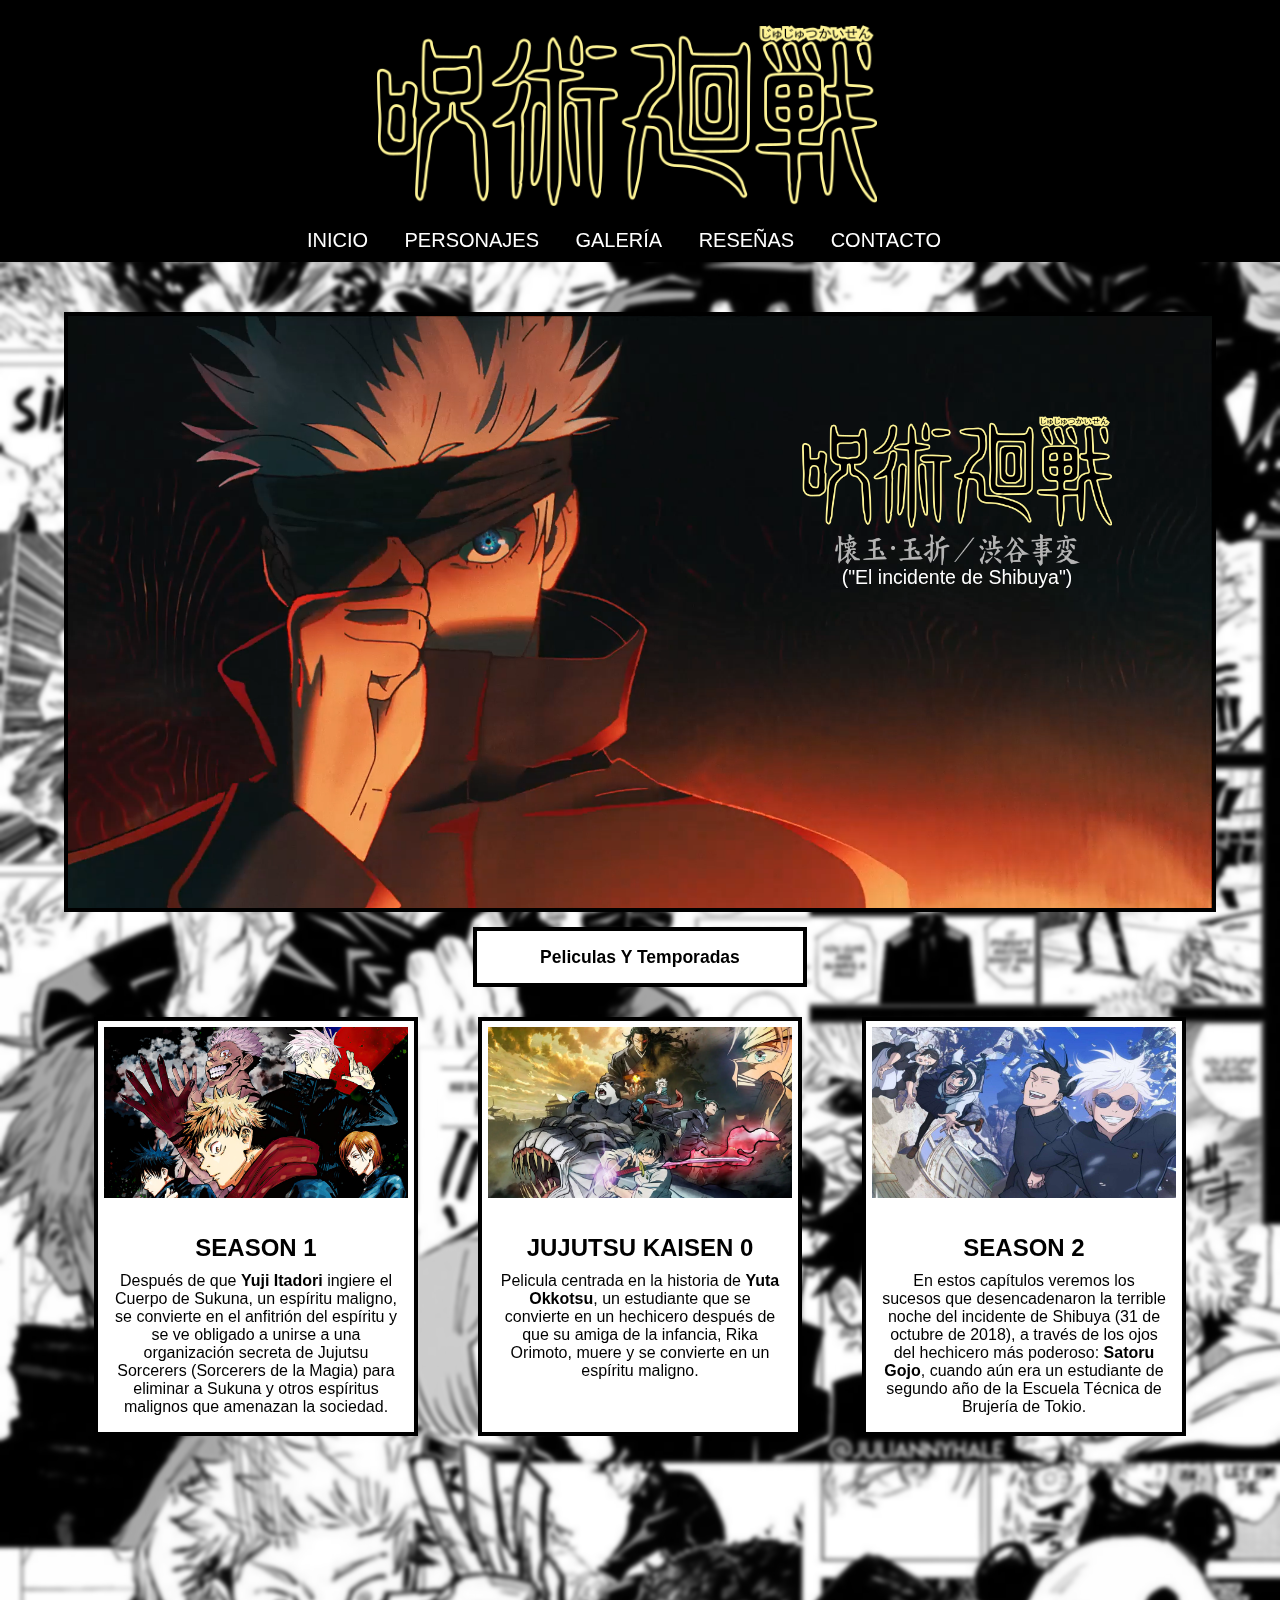
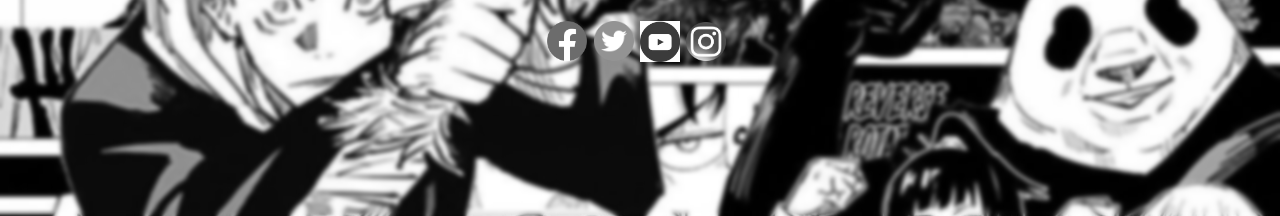
==== index.html @ aa8a6ae7 "Sume Pagina web de JJK" ====
<!DOCTYPE html>
<html lang="es">
<head>
    <meta charset="UTF-8">
    <meta http-equiv="X-UA-Compatible" content="IE=edge">
    <meta name="viewport" content="width=device-width, initial-scale=1.0">

    <link rel="preconnect" href="https://fonts.googleapis.com">
<link rel="preconnect" href="https://fonts.gstatic.com" crossorigin>
<link href="https://fonts.googleapis.com/css2?family=Alegreya:ital,wght@0,400..900;1,400..900&display=swap" rel="stylesheet">
    
    <link rel="stylesheet" href="https://cdnjs.cloudflare.com/ajax/libs/font-awesome/4.7.0/css/font-awesome.min.css">
    <link rel="stylesheet" href="css/estilos.css">
    <title>Producción en clase: Pixar</title>
</head>
<body>
    <header>
        <div>
            <img id="logo" src="images/logoindex1.png" alt="Jujutsu Kaisen Pixar">
        </div>
        <a href="javascript:void(0);" class="icon" onclick="myFunction()"><i class="fa fa-bars"></i></a>
        <nav id="menu_bar" class="">
            <ul>
                <li><a href="index.html">Inicio</a></li>
                <li><a href="personajes.html">Personajes</a></li>
                <li><a href="galeria.html">Galería</a></li>
                <li><a href="resenas.html">Reseñas</a></li>
                <li><a href="contacto.html">Contacto</a></li>
            </ul>
        </nav>
    </header>
    <section>
        <article class="principal">
            <div>
                <img src="images/logoindex.png" alt="Jujutsu Kaisen logo">
                <h2>("El incidente de Shibuya")</h2>
            </div>
            </article>
        <article class="titulo">

            <div>
                <h3>Peliculas Y Temporadas</h3>
            </div>

        </article>  

        <article class="secundario">


            <div>
                <a href="#">
                    <img src="images/season1.jpg" alt="">
                    <h4>Season 1</h4>
                    <p>Después de que <strong>Yuji Itadori</strong> ingiere el Cuerpo de Sukuna, un espíritu maligno, se convierte en el anfitrión del espíritu y se ve obligado a unirse a una organización secreta de Jujutsu Sorcerers (Sorcerers de la Magia) para eliminar a Sukuna y otros espíritus malignos que amenazan la sociedad.</p>
                </a>
            </div>
            <div>
                <a href="#">
                    <img src="images/Jujutsu-Kaisen-0.webp" alt="">
                    <h4>Jujutsu Kaisen 0</h4>
                    <p>Pelicula centrada en la historia de <strong>Yuta Okkotsu</strong>, un estudiante que se convierte en un hechicero después de que su amiga de la infancia, Rika Orimoto, muere y se convierte en un espíritu maligno.</p>
                </a>
            </div>
            <div>
                <a href="#">
                    <img src="images/season2.jpg" alt="">
                    <h4>Season 2</h4>
                    <p>En estos capítulos veremos los sucesos que desencadenaron la terrible noche del incidente de Shibuya (31 de octubre de 2018), a través de los ojos del hechicero más poderoso: <strong>Satoru Gojo</strong>, cuando aún era un estudiante de segundo año de la Escuela Técnica de Brujería de Tokio.</p>
                </a>
            </div>

        
        </article>
    </section>
    <footer>
        <img src="images/redes/facebook.png" alt="Facebook">
        <img src="images/redes/twitter.png" alt="Twitter">
        <img src="images/redes/youtube.png" alt="Youtube">
        <img src="images/redes/instagram.png" alt="Instagram">
    </footer>
    <script type="text/javascript">
        function myFunction() {
          var x = document.getElementById("menu_bar");
          if (x.className === "") {
            x.className += " responsive";
          } else {
            x.className = "";
          }
        }
    </script>
</body>
</html>
---- css/estilos.css ----
* {
	padding: 0px;
	margin: 0px;
	box-sizing: border-box;
	font-family: Arial, Helvetica, sans-serif;

}
  
body{
	background-image: url(../images/wallpaperbackground.jpg);
	background-repeat: no-repeat;
	background-size: cover;
	backdrop-filter:blur(2px);
	background-color:white;
	
}

header img{
	padding-right:5%;
	width:100% ;
}
header{
	background-color: #000000;
	padding-top: 25px;
	padding-bottom: 10px;
	width: 100%;
	display: flex;
	flex-wrap: wrap;
	flex-direction: column;
	justify-content:center;
	align-items: center;
}

nav ul{
	margin-top: 3%;
}
nav ul li{
	display: inline-block;
}
nav ul li a{

	color:white;
	text-decoration-color: antiquewhite;
	font-size: 20px;
	padding-right: 2rem;
	text-transform: uppercase;
}
nav ul li a:hover{
	text-decoration: underline;
	
}
a{
	text-decoration:none;
	color: #000000;
}
.icon { display: none; }
section{
	max-width: 1300px;
	width: 90%;
	margin-left: auto;
	margin-right: auto;
}
.principal{
	margin-top: 50px;
	width: 100%;
	height:600px;
	background-image: url(../images/gojofondo.png);
	background-size:cover;
	background-repeat:no-repeat;
	display: flex;
	flex-direction: column;
	justify-content:start;
	align-items:end;
	color: white;
	font-size: small;
	border: solid 4px black;
	background-color: white;
}
.principal div{
	margin: 100px;
	display: flex;
	align-items: center;
	flex-direction: column;
}
.principal div h2{
	font-weight:100;
}

.principal div img{
	height: 150px;
}

.secundario{
	display: flex;
}
.titulo{
	display: flex;
	justify-content: center;
}
.titulo div{
	border: solid 4px black;
	background-color: white;
	font-size: 15px;
	margin-top: 15PX;
	display: flex;
	font-weight: bold;
	width: 29%;
	height: 60px;
	justify-content:center;
	align-items:center;
}

.hechicerosymaldiciones{
	display: flex;
	justify-content:center;
	align-items:center;
}

.hechicerosymaldiciones div{
	border: solid 2px black;
	background-color: white;
	font-size: 15px;
	margin-top: 15PX;
	display: flex;
	font-weight: bold;
	width: 290px;
	height: 40px;
	justify-content:center;
	align-items:center;
}

.secundariogaleria .example-image{
	border: solid 2px black;
	margin-top: 20px;
	width: 250px;
	height: 250px;
}

.secundariogaleria .example-image-link p{
	font-weight: 700;
	border: solid 2px black;
	background-color: white;
	width: 250px;
	display: flex;
	justify-content: center;
	align-items: center;
	padding: 5px;
}
.secundario div p{
	padding: 10px;

}
.secundario div#galeria{
	display: flex;
}

.secundario div{
	border: solid 4px black;
	background-color: white;
	width: 100%;
	padding: 6px;
	margin: 30px;
	text-align: center;
	transition: 0.5s;
}
.secundario div:hover{
	transform: scale(1.1);
	transition: 0.5s;

}

.secundariogaleria {
	display: flex;
	justify-content: space-between;
	align-content: space-between;
	flex-wrap: wrap;
	width: 100%;
	padding: 6px;
	margin: 20px;
}


.secundario div a img{
	width: 100%;
	margin-bottom: 2rem;
}
h4{
	font-size: 1.5rem;
	text-transform: uppercase;
}
footer{
	display: flex;
	justify-content: center;
	align-items: center;
	height: 350px;
}
footer img{
	-webkit-filter:grayscale(100%);
    filter: grayscale(100%);
	max-width: 2.5rem;
	width: 100%;
	height: auto;
	margin-right: .5%;
}

@media (max-width: 720px) { 
header{
	align-items: center;
	justify-content: center;
	flex-wrap: wrap;
	background-color: #000000;
	position:sticky;
	top: 0;
	z-index: 1;
}
header div, header a {
	flex: 1 0 50%;
}
header nav {
	flex-basis: 100%;
}
.icon {
	display: block;
	padding-right: 0.6rem;
	text-align: right;
}

nav ul {
	display: none;
}
nav.responsive ul {
	display: block;
}
nav.responsive ul li {
	display: block;
	text-align: center;
	padding: 0.5rem;
}
nav.responsive ul li a {
	padding-right: 0;
}
section{
	max-width: 480px;
	width: 100%;
	margin-left: auto;
	margin-right: auto;
}
.principal{
	height: 250px;
}
.secundario{
	margin-top: 1%;
	display: block;
}
.secundario div{
	margin-right: auto;
	margin-left: auto;
	width: 90%;
}
.secundariogaleria{
	display: flex;
	justify-content: center;
}
.secundario div a img{
	margin-bottom: 1rem;
}
h2{
	font-size: 1rem;
}
h4{
	font-size: 1rem;
}
footer{
	height: 80px;
	justify-content: space-evenly;
}
footer img{
	max-width: 3rem;
}
}
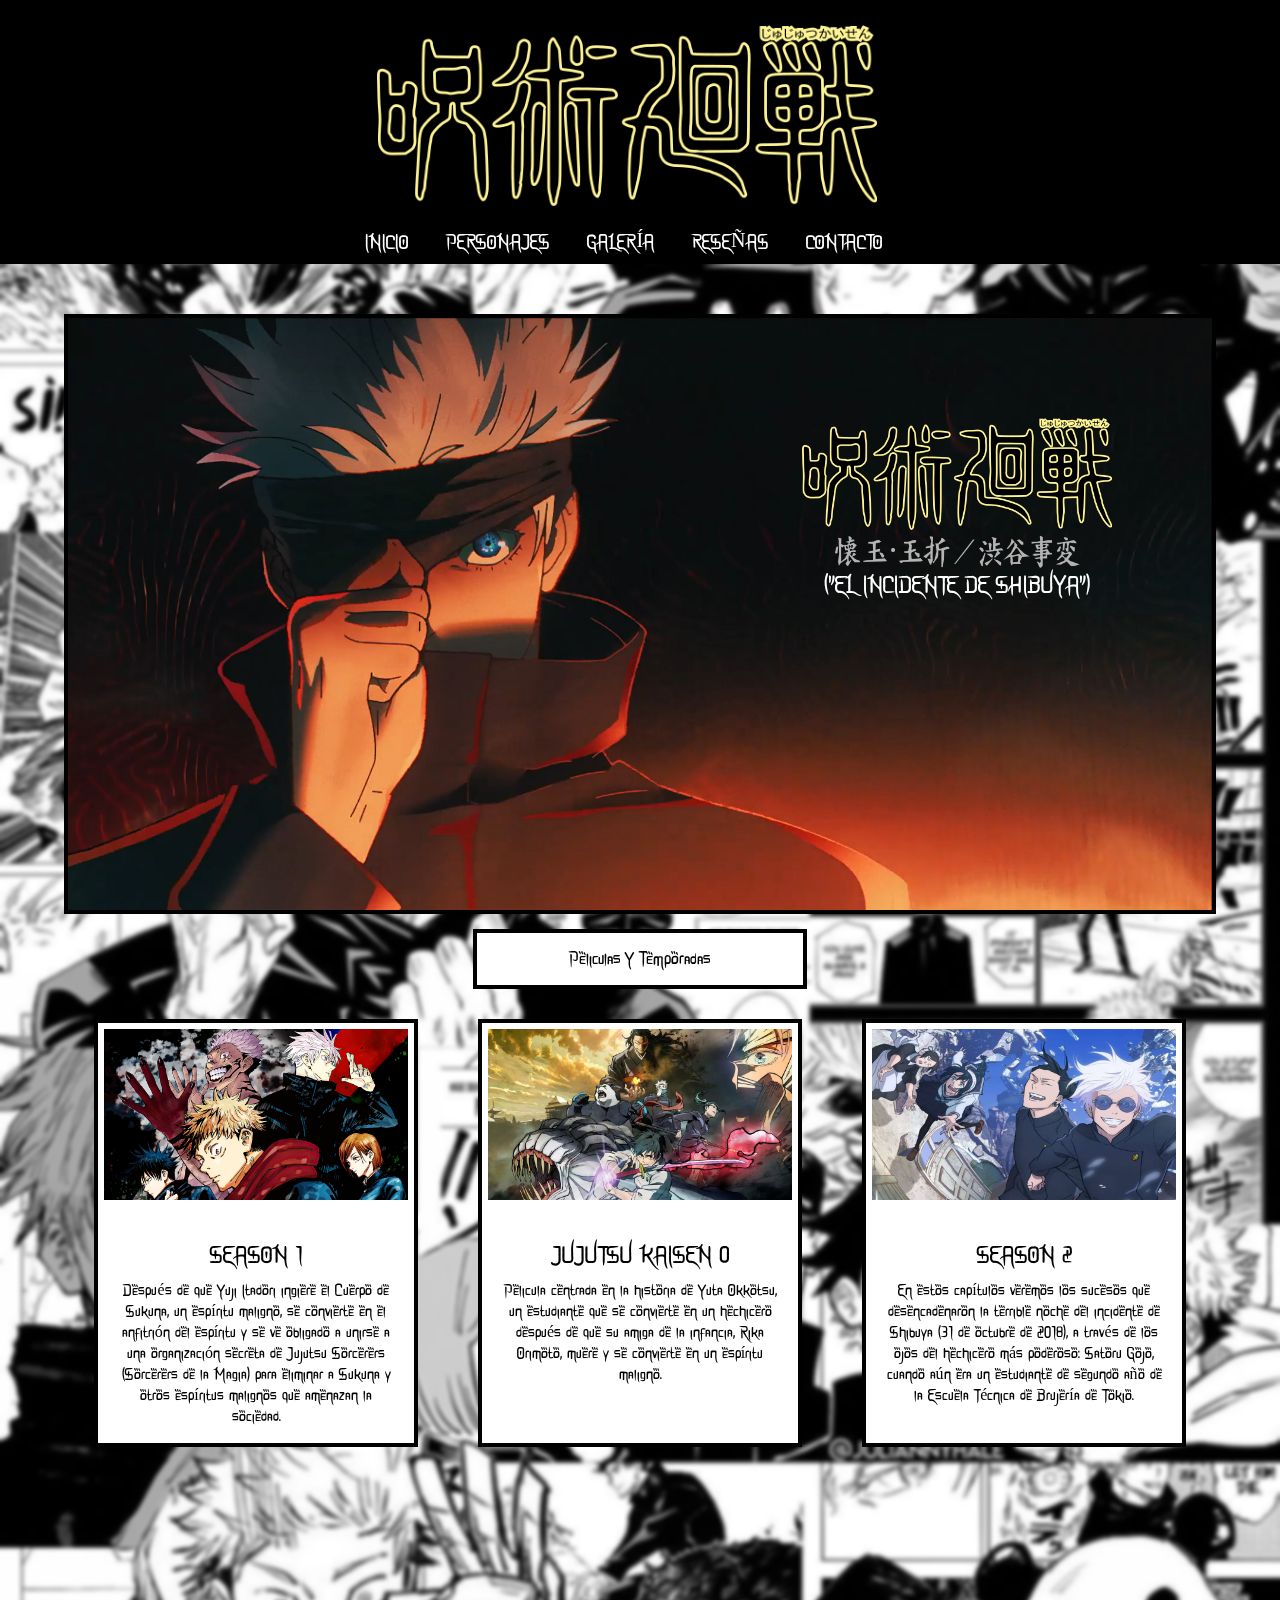
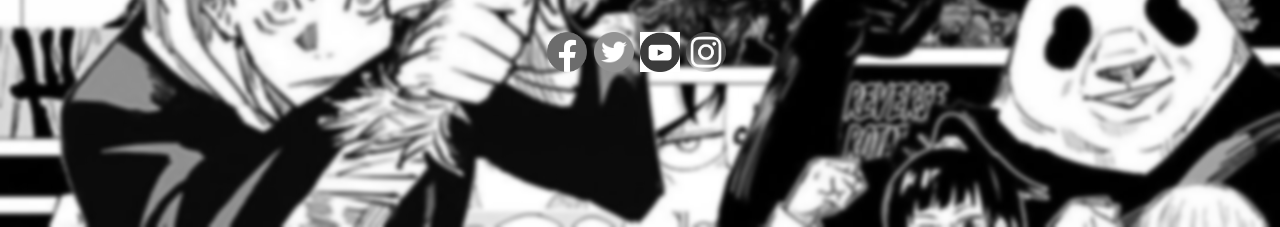
==== commit 85e92bfa: "Se agregan cosas nuevas" ====
--- a/index.html
+++ b/index.html
@@ -4,16 +4,13 @@
     <meta charset="UTF-8">
     <meta http-equiv="X-UA-Compatible" content="IE=edge">
     <meta name="viewport" content="width=device-width, initial-scale=1.0">
-
-    <link rel="preconnect" href="https://fonts.googleapis.com">
-<link rel="preconnect" href="https://fonts.gstatic.com" crossorigin>
-<link href="https://fonts.googleapis.com/css2?family=Alegreya:ital,wght@0,400..900;1,400..900&display=swap" rel="stylesheet">
-    
     <link rel="stylesheet" href="https://cdnjs.cloudflare.com/ajax/libs/font-awesome/4.7.0/css/font-awesome.min.css">
     <link rel="stylesheet" href="css/estilos.css">
     <title>Producción en clase: Pixar</title>
 </head>
 <body>
+
+    
     <header>
         <div>
             <img id="logo" src="images/logoindex1.png" alt="Jujutsu Kaisen Pixar">
@@ -29,6 +26,8 @@
             </ul>
         </nav>
     </header>
+
+
     <section>
         <article class="principal">
             <div>
@@ -48,23 +47,23 @@
 
 
             <div>
-                <a href="#">
+                <a href="season1.html">
                     <img src="images/season1.jpg" alt="">
-                    <h4>Season 1</h4>
+                    <h2>Season 1</h2>
                     <p>Después de que <strong>Yuji Itadori</strong> ingiere el Cuerpo de Sukuna, un espíritu maligno, se convierte en el anfitrión del espíritu y se ve obligado a unirse a una organización secreta de Jujutsu Sorcerers (Sorcerers de la Magia) para eliminar a Sukuna y otros espíritus malignos que amenazan la sociedad.</p>
                 </a>
             </div>
             <div>
                 <a href="#">
                     <img src="images/Jujutsu-Kaisen-0.webp" alt="">
-                    <h4>Jujutsu Kaisen 0</h4>
+                    <h2>Jujutsu Kaisen 0</h2>
                     <p>Pelicula centrada en la historia de <strong>Yuta Okkotsu</strong>, un estudiante que se convierte en un hechicero después de que su amiga de la infancia, Rika Orimoto, muere y se convierte en un espíritu maligno.</p>
                 </a>
             </div>
             <div>
                 <a href="#">
                     <img src="images/season2.jpg" alt="">
-                    <h4>Season 2</h4>
+                    <h2>Season 2</h2>
                     <p>En estos capítulos veremos los sucesos que desencadenaron la terrible noche del incidente de Shibuya (31 de octubre de 2018), a través de los ojos del hechicero más poderoso: <strong>Satoru Gojo</strong>, cuando aún era un estudiante de segundo año de la Escuela Técnica de Brujería de Tokio.</p>
                 </a>
             </div>
--- a/css/estilos.css
+++ b/css/estilos.css
@@ -1,9 +1,15 @@
+@font-face{
+	font-family: 'jujutsu-kaisen';
+	src: url(/Fuentes/jujutsu-kaisen/jujutsu-kaisen/Jujutsu\ Kaisen.ttf);
+	font-weight:400;
+	font-style: normal;
+}
 * {
 	padding: 0px;
 	margin: 0px;
 	box-sizing: border-box;
-	font-family: Arial, Helvetica, sans-serif;
-
+	font-family: 'jujutsu-kaisen';
+	font-weight: 400;
 }
   
 body{
@@ -60,6 +66,97 @@
 	margin-left: auto;
 	margin-right: auto;
 }
+
+.Pseason1{
+	display: flex;
+	backdrop-filter: blur(10px);
+}
+
+.Pseason1 div{ 
+	margin-top: 50px;
+	width: 100%;
+	height:600px;
+	background-image: url(../images/season1.1.jpg);
+	background-size:cover;
+	background-repeat:no-repeat;
+	display: flex;	
+	justify-content:center;
+	align-items:center;
+	color: white;
+	font-size: small;
+	border: solid 4px black;
+	background-color: white;
+}
+
+.Pseason1 div H2{ 
+	font-weight: 900;
+	font-size: 100px;
+	-webkit-text-stroke: 1px yellow;
+  	color:black;
+}
+
+.Sseason1{
+	display: inline-flex;
+}
+
+.Sseason1 div{
+	flex-direction: column;
+	display: flex;
+	margin-top: 20px;
+	background-color:white;
+	width: 17%;
+	height: 17%;
+	border: solid black 3px;
+	justify-content: center;
+	align-items: center
+
+}
+.Sseason1 img {
+	width: 100%;
+	height: 100%;
+}
+.Sseason1 div#resumen{
+
+	display: flex;
+	background-size: cover;
+	padding: 10px;
+	margin-left: 10px;
+	width: 105%;
+	height: 110%;
+	justify-content: center;
+	align-items: center;
+	
+	border: solid black 2px;
+}
+.video{
+	margin-top: 20px;
+	width: 100%;
+	display:inline-flex;
+	flex-direction: row-reverse;
+	align-items: start;
+
+}
+
+
+.Opening{
+	display: flex;
+	margin-left: 10px;
+	background-color: white;
+	width: 17%;
+	height: 17%;
+	border: solid black 3px;
+	justify-content: center;
+	align-items: center;
+	flex-direction: column;
+}
+
+.Opening img{
+	width: 100%;
+	height: 100%;
+}
+
+
+
 .principal{
 	margin-top: 50px;
 	width: 100%;
@@ -76,6 +173,8 @@
 	border: solid 4px black;
 	background-color: white;
 }
+
+
 .principal div{
 	margin: 100px;
 	display: flex;
@@ -184,7 +283,7 @@
 	width: 100%;
 	margin-bottom: 2rem;
 }
-h4{
+h2{
 	font-size: 1.5rem;
 	text-transform: uppercase;
 }
@@ -225,6 +324,11 @@
 	text-align: right;
 }
 
+.titulo div{
+	width: 350px;
+	height: 60px;
+}
+
 nav ul {
 	display: none;
 }
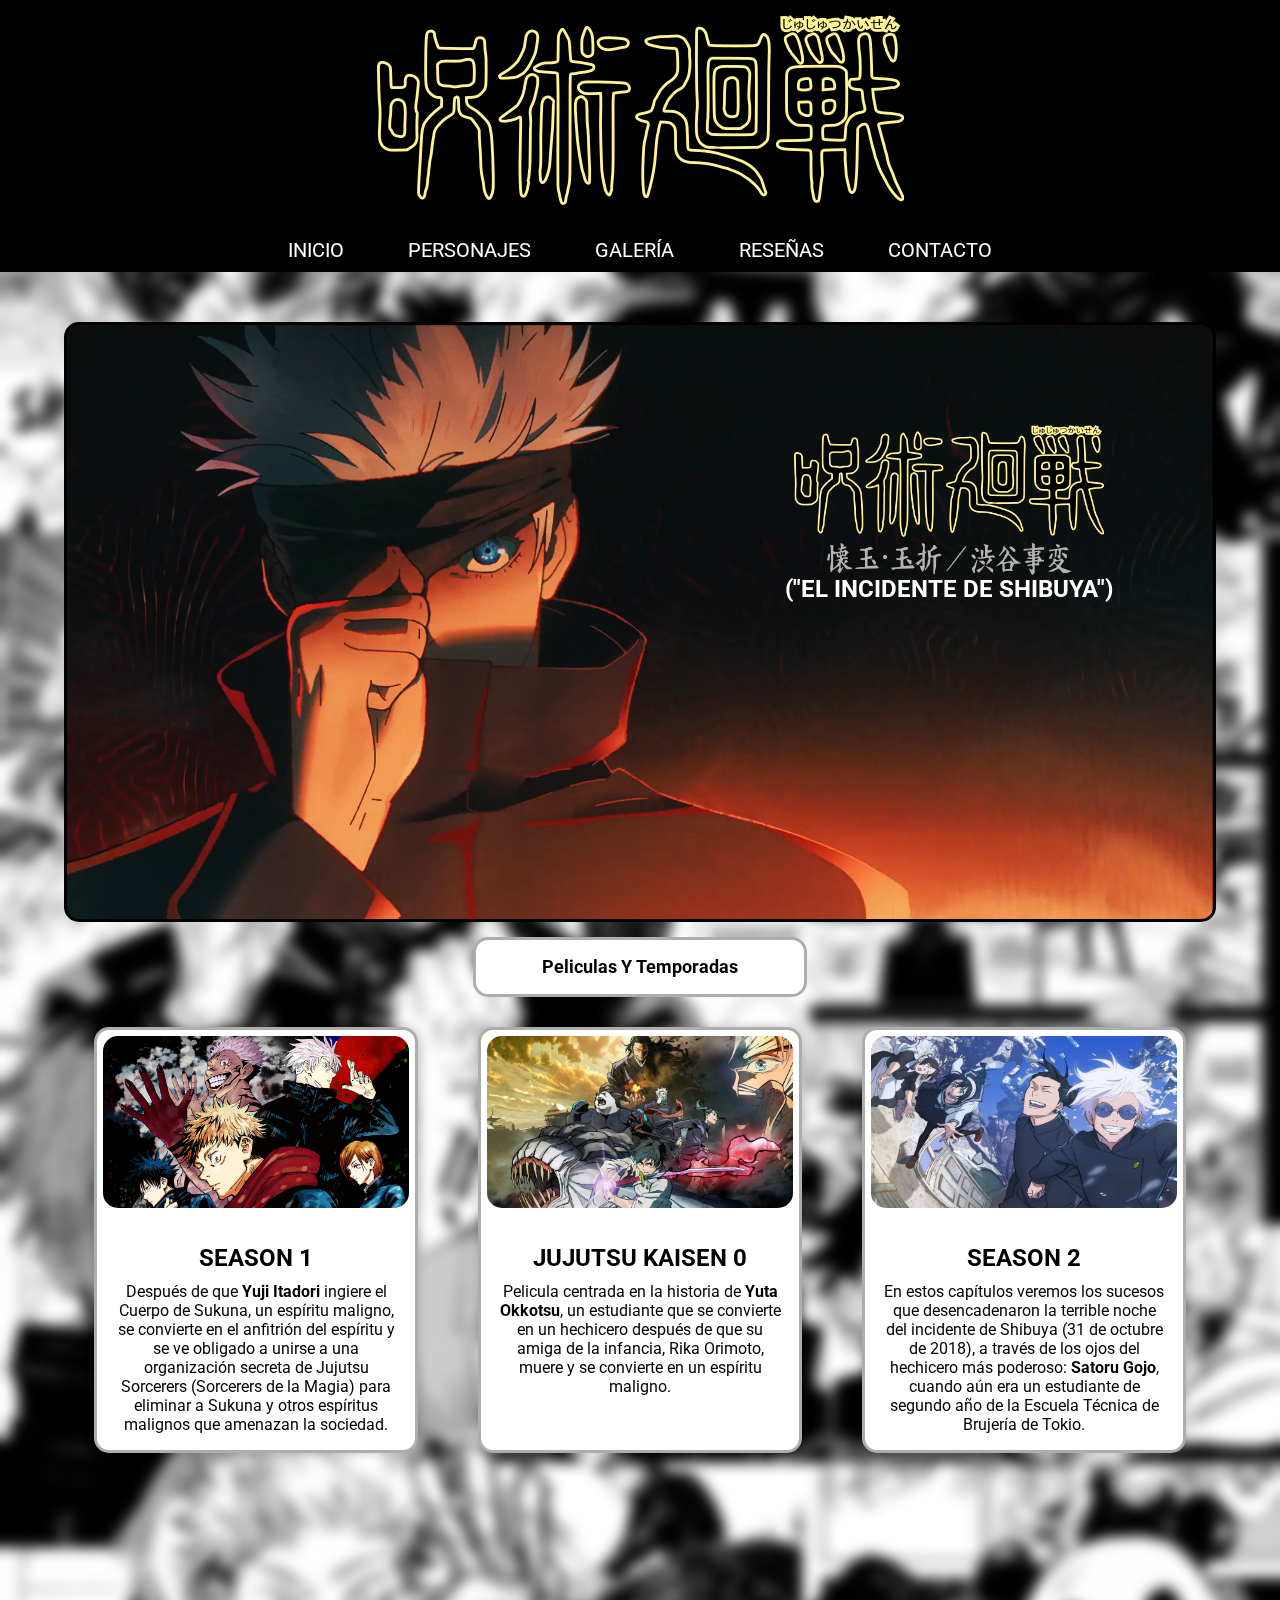
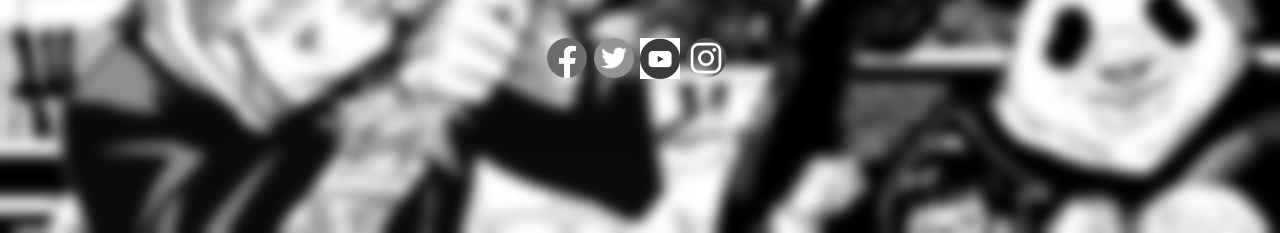
==== commit c09f9ec9: "Merge e869ba953f35714ec6ba5a6e57d9fb440095c78a into d69c12b37f7acedc17c3328b6998a5690b65455d" ====
--- a/index.html
+++ b/index.html
@@ -6,11 +6,12 @@
     <meta name="viewport" content="width=device-width, initial-scale=1.0">
     <link rel="stylesheet" href="https://cdnjs.cloudflare.com/ajax/libs/font-awesome/4.7.0/css/font-awesome.min.css">
     <link rel="stylesheet" href="css/estilos.css">
-    <title>Producción en clase: Pixar</title>
+    <link rel="preconnect" href="https://fonts.googleapis.com">
+    <link rel="preconnect" href="https://fonts.gstatic.com" crossorigin>
+    <link href="https://fonts.googleapis.com/css2?family=Roboto:wght@100;700&display=swap" rel="stylesheet">
+    <title>JUJUTSU KAISEN WEB</title>
 </head>
 <body>
-
-    
     <header>
         <div>
             <img id="logo" src="images/logoindex1.png" alt="Jujutsu Kaisen Pixar">
@@ -27,14 +28,13 @@
         </nav>
     </header>
 
-
     <section>
         <article class="principal">
             <div>
                 <img src="images/logoindex.png" alt="Jujutsu Kaisen logo">
                 <h2>("El incidente de Shibuya")</h2>
-            </div>
-            </article>
+            </div>    
+        </article>
         <article class="titulo">
 
             <div>
@@ -44,7 +44,6 @@
         </article>  
 
         <article class="secundario">
-
 
             <div>
                 <a href="season1.html">
--- a/css/estilos.css
+++ b/css/estilos.css
@@ -1,44 +1,36 @@
-@font-face{
-	font-family: 'jujutsu-kaisen';
-	src: url(/Fuentes/jujutsu-kaisen/jujutsu-kaisen/Jujutsu\ Kaisen.ttf);
-	font-weight:400;
-	font-style: normal;
-}
+
 * {
 	padding: 0px;
 	margin: 0px;
 	box-sizing: border-box;
-	font-family: 'jujutsu-kaisen';
-	font-weight: 400;
+	font-family: "Roboto", sans-serif;
 }
   
 body{
 	background-image: url(../images/wallpaperbackground.jpg);
 	background-repeat: no-repeat;
 	background-size: cover;
-	backdrop-filter:blur(2px);
+	backdrop-filter:blur(7px);
 	background-color:white;
 	
 }
 
-header img{
-	padding-right:5%;
-	width:100% ;
-}
 header{
 	background-color: #000000;
-	padding-top: 25px;
-	padding-bottom: 10px;
+	padding-top: 15px;
 	width: 100%;
 	display: flex;
 	flex-wrap: wrap;
 	flex-direction: column;
-	justify-content:center;
 	align-items: center;
 }
 
 nav ul{
-	margin-top: 3%;
+	margin-top: 10px;
+	width: 60vw;
+	display: flex;
+	justify-content: space-around;
+	margin-bottom: 10px;
 }
 nav ul li{
 	display: inline-block;
@@ -48,18 +40,18 @@
 	color:white;
 	text-decoration-color: antiquewhite;
 	font-size: 20px;
-	padding-right: 2rem;
 	text-transform: uppercase;
 }
 nav ul li a:hover{
-	text-decoration: underline;
+	font-weight: 700;
+	color: yellow;
 	
 }
 a{
 	text-decoration:none;
 	color: #000000;
 }
-.icon { display: none; }
+.header__icon { display: none; }
 section{
 	max-width: 1300px;
 	width: 90%;
@@ -76,19 +68,26 @@
 	margin-top: 50px;
 	width: 100%;
 	height:600px;
-	background-image: url(../images/season1.1.jpg);
-	background-size:cover;
-	background-repeat:no-repeat;
 	display: flex;	
 	justify-content:center;
 	align-items:center;
 	color: white;
 	font-size: small;
-	border: solid 4px black;
-	background-color: white;
-}
+	border: solid 3px black;
+	background-color: white;
+	background-image: url(../images/season1.jpg);
+	background-size:cover;
+	background-repeat:no-repeat;
+}
+
 
 .Pseason1 div H2{ 
+	display: flex;
+	backdrop-filter:blur(3px);
+	align-items: center;
+	justify-content: center;
+	width: 100%;
+	height: 100%;
 	font-weight: 900;
 	font-size: 100px;
 	-webkit-text-stroke: 1px yellow;
@@ -99,44 +98,73 @@
 	display: inline-flex;
 }
 
-.Sseason1 div{
-	flex-direction: column;
-	display: flex;
-	margin-top: 20px;
-	background-color:white;
-	width: 17%;
-	height: 17%;
-	border: solid black 3px;
-	justify-content: center;
-	align-items: center
-
-}
+.Sseason1 div h3{
+	margin-top: 10px;
+	border-radius: 15px;
+	border: solid rgb(173, 173, 173) 3px;
+	background-color:ghostwhite;
+	display: flex;
+	font-weight: bold;
+	width: 130px;
+	height: 50px;
+	justify-content: center;
+	align-items: center;
+}
+
 .Sseason1 img {
 	width: 100%;
 	height: 100%;
 }
 .Sseason1 div#resumen{
-
+	
+	border-radius: 15px;
+	margin-top: 10px;
 	display: flex;
 	background-size: cover;
 	padding: 10px;
 	margin-left: 10px;
 	width: 105%;
 	height: 110%;
-	justify-content: center;
-	align-items: center;
-	
-	border: solid black 2px;
-}
-.video{
+	background-color:ghostwhite;
+	justify-content: center;
+	align-items: center;
+	border: solid rgb(173, 173, 173) 3px;
+}
+
+.video {
 	margin-top: 20px;
 	width: 100%;
-	display:inline-flex;
-	flex-direction: row-reverse;
-	align-items: start;
-
-}
-
+	height: 100%;
+	display: flex;
+	justify-content: center;
+
+}
+
+.video div{
+	width: 100%;
+	height: 720px;
+	display: flex;
+	justify-content: space-between;
+	
+	
+	
+}
+iframe{
+	border-radius: 15px;
+}
+.video div h3{
+	margin-right: 10px;
+	border-radius: 15px;
+	border: solid rgb(173, 173, 173) 3px;
+	background-color:ghostwhite;
+	font-weight: bold;
+	display: flex;
+	width: 150px;
+	height: 50px;
+	justify-content: center;
+	align-items: center;
+	
+}
 
 .Opening{
 	display: flex;
@@ -144,7 +172,7 @@
 	background-color: white;
 	width: 17%;
 	height: 17%;
-	border: solid black 3px;
+	border: solid rgb(173, 173, 173) 3px;
 	justify-content: center;
 	align-items: center;
 	flex-direction: column;
@@ -158,6 +186,7 @@
 
 
 .principal{
+	border-radius: 15px;
 	margin-top: 50px;
 	width: 100%;
 	height:600px;
@@ -170,7 +199,7 @@
 	align-items:end;
 	color: white;
 	font-size: small;
-	border: solid 4px black;
+	border: solid black 3px;
 	background-color: white;
 }
 
@@ -182,7 +211,8 @@
 	flex-direction: column;
 }
 .principal div h2{
-	font-weight:100;
+	font-weight:100px;
+
 }
 
 .principal div img{
@@ -190,14 +220,17 @@
 }
 
 .secundario{
+	
 	display: flex;
 }
 .titulo{
+	
 	display: flex;
 	justify-content: center;
 }
 .titulo div{
-	border: solid 4px black;
+	border-radius: 15px;
+	border: solid rgb(173, 173, 173) 3px;
 	background-color: white;
 	font-size: 15px;
 	margin-top: 15PX;
@@ -210,34 +243,43 @@
 }
 
 .hechicerosymaldiciones{
+	
 	display: flex;
 	justify-content:center;
 	align-items:center;
 }
 
-.hechicerosymaldiciones div{
-	border: solid 2px black;
+.hechicerosymaldiciones div {
+	border: solid rgb(173, 173, 173) 3px;
+	border-radius: 15px;
 	background-color: white;
 	font-size: 15px;
 	margin-top: 15PX;
 	display: flex;
-	font-weight: bold;
-	width: 290px;
-	height: 40px;
+	width: 370px;
+	height: 70px;
 	justify-content:center;
 	align-items:center;
 }
 
+.hechicerosymaldiciones h2{
+	border-radius: 15px;
+	font-weight: 700;
+}
+
+
 .secundariogaleria .example-image{
-	border: solid 2px black;
+	border: solid rgb(173, 173, 173) 2px;
 	margin-top: 20px;
 	width: 250px;
 	height: 250px;
+	border-radius: 15px;
 }
 
 .secundariogaleria .example-image-link p{
+	border-radius: 8px;
 	font-weight: 700;
-	border: solid 2px black;
+	border: solid rgb(173, 173, 173) 3px;
 	background-color: white;
 	width: 250px;
 	display: flex;
@@ -254,7 +296,9 @@
 }
 
 .secundario div{
-	border: solid 4px black;
+	border-radius: 15px;
+	box-shadow: 0 0 12px 0 hsla(0, 0%, 0%, 0.2);
+	border: solid rgb(173, 173, 173) 3px;
 	background-color: white;
 	width: 100%;
 	padding: 6px;
@@ -280,6 +324,7 @@
 
 
 .secundario div a img{
+	border-radius: 15px;
 	width: 100%;
 	margin-bottom: 2rem;
 }
